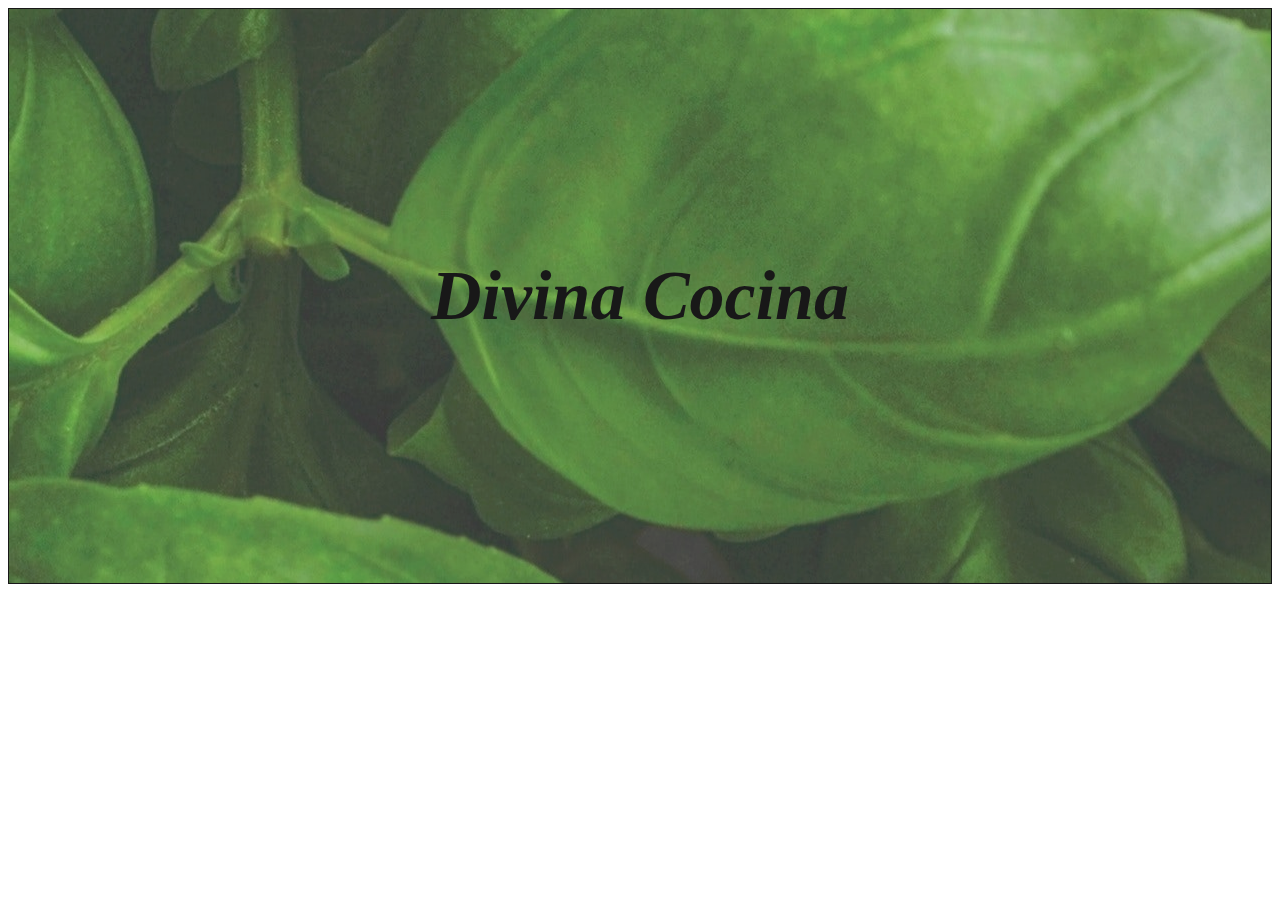
==== index.html @ 6d80ab09 "inicio do projeto" ====
<!DOCTYPE html>
<html lang="pt-br">
<head>
    <meta charset='utf-8'>
    <title>Page Title</title>
    <meta name='viewport' content='width=device-width, initial-scale=1'>
    <style>
        #interface{
            margin: 0 0 0 0;
            border: solid 1px;
            padding: 200px 300px 200px 300px;
            background-image: url(imagens/back.jpg); 
            opacity: 90%;
            position: relative;
            text-align: center;

        }

        #titulo {
            font-style: italic;
            font-size: 70px;
            opacity: 100%;
            font-weight: bold;
        }
    </style>
</head>
<body>
    <div id="interface"> 
        <h1 id='titulo'><bold>Divina Cocina</bold></h1>
    </div>
    
</body>
</html>
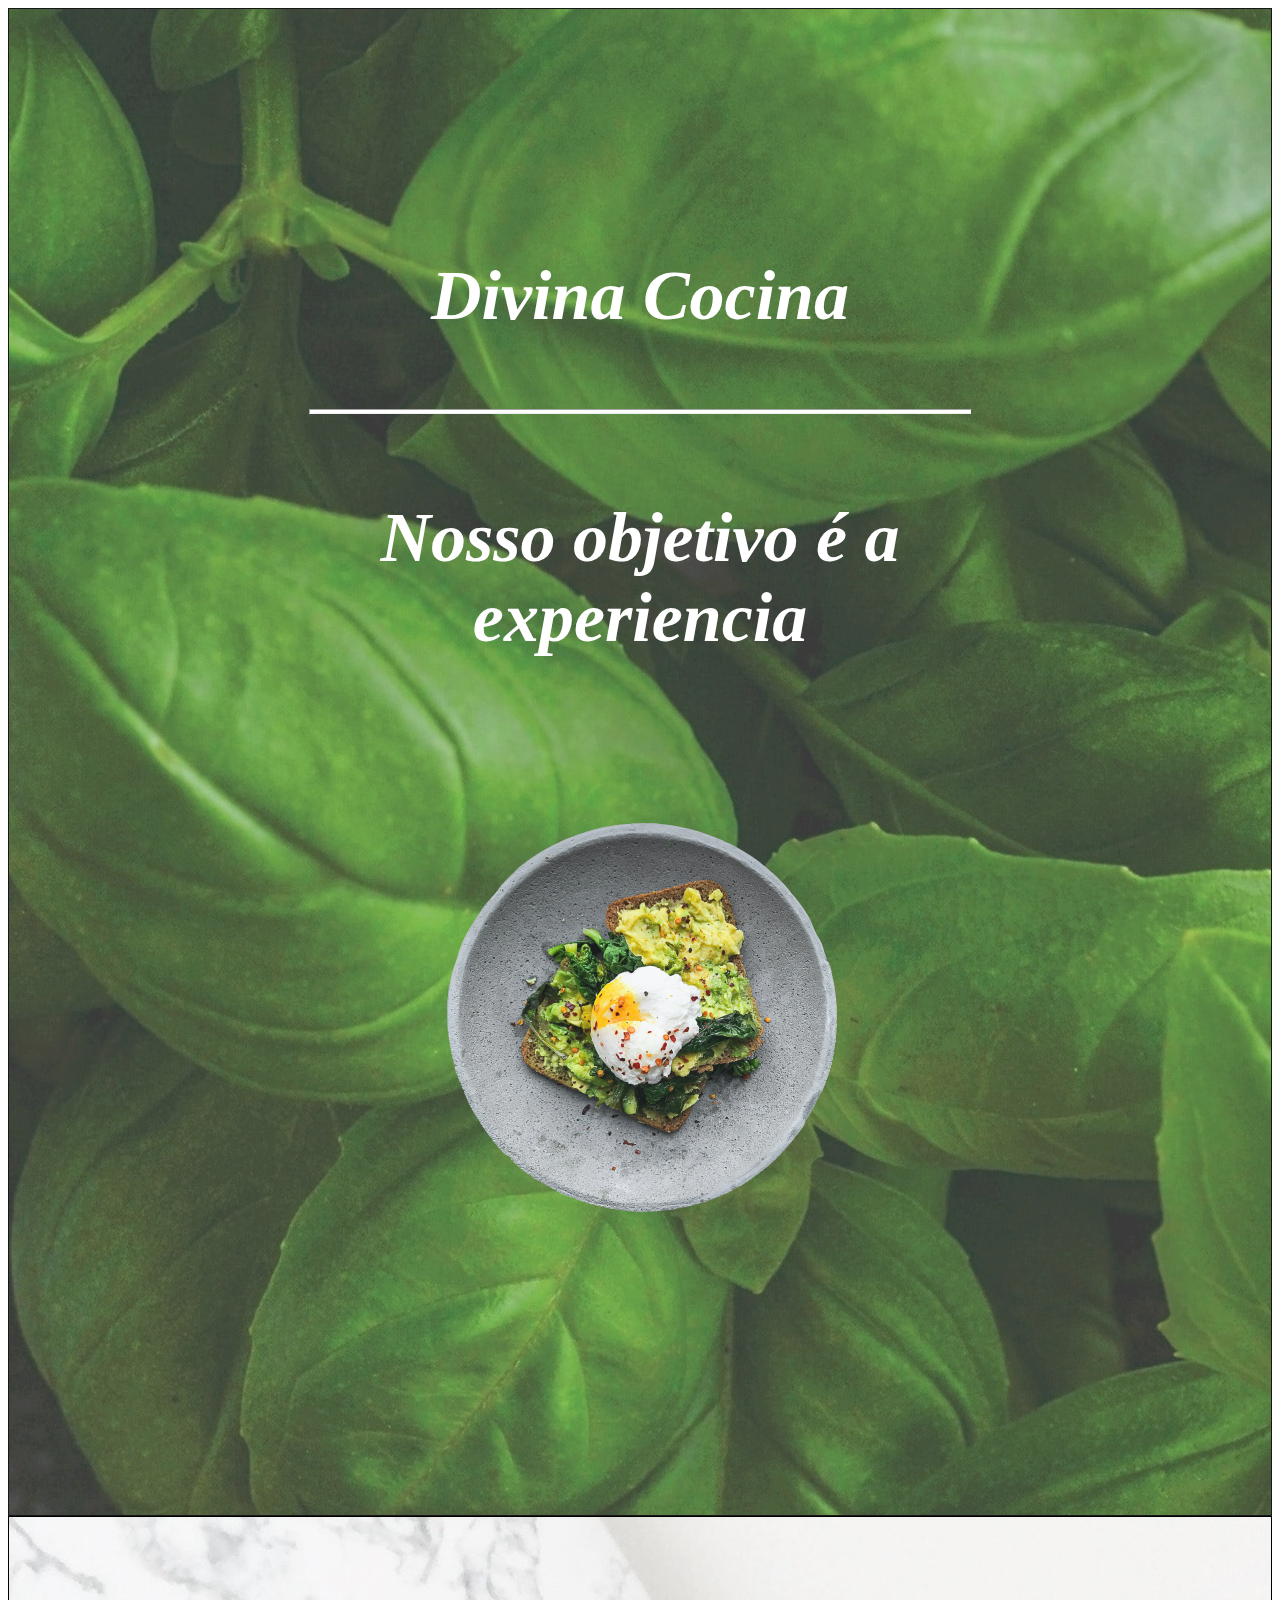
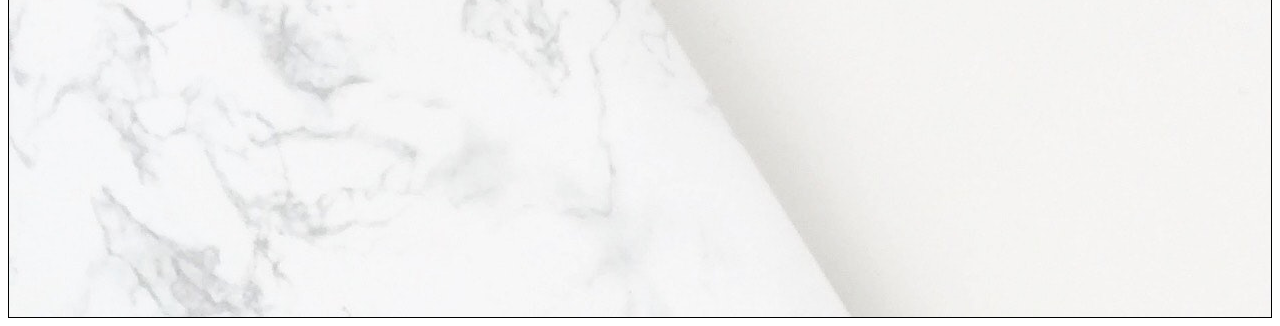
==== commit e99ed2b9: "Alteracoes" ====
--- a/index.html
+++ b/index.html
@@ -2,32 +2,22 @@
 <html lang="pt-br">
 <head>
     <meta charset='utf-8'>
-    <title>Page Title</title>
+    <title>Divina Cocina</title>
     <meta name='viewport' content='width=device-width, initial-scale=1'>
-    <style>
-        #interface{
-            margin: 0 0 0 0;
-            border: solid 1px;
-            padding: 200px 300px 200px 300px;
-            background-image: url(imagens/back.jpg); 
-            opacity: 90%;
-            position: relative;
-            text-align: center;
-
-        }
-
-        #titulo {
-            font-style: italic;
-            font-size: 70px;
-            opacity: 100%;
-            font-weight: bold;
-        }
-    </style>
+    <link rel="stylesheet" href="style.css">
 </head>
 <body>
-    <div id="interface"> 
-        <h1 id='titulo'><bold>Divina Cocina</bold></h1>
-    </div>
-    
+    <main>
+        <div id="interface"> 
+            <h1 id='titulo'><bold>Divina Cocina</bold></h1>
+            <br><hr><br>
+            <h2 id='titulo'><bold>Nosso objetivo é a experiencia</bold></h2>
+            <br>
+            <img src="/imagens/pratopedra.png">
+        </div>
+        <div id="interface2">
+
+        </div>
+    </main>
 </body>
 </html>--- a/style.css
+++ b/style.css
@@ -0,0 +1,30 @@
+#interface{
+    margin: 0 0 0 0;
+    border: solid 1px;
+    padding: 200px 300px 200px 300px;
+    background-image: url(imagens/back.jpg); 
+    opacity: 90%;
+    position: relative;
+    text-align: center;
+
+}
+
+#titulo {
+    font-style: italic;
+    font-size: 70px;
+    color: white;
+    opacity: 100%;
+    font-weight: bold;
+}
+
+hr {
+    height: 3px;
+    background-color: white;
+}
+#interface2 {
+    margin: 0 0 0 0;
+    border: solid 1px;
+    padding: 200px 300px 200px 300px;
+    position: static;
+    background-image: url(imagens/carbonara.jpg);
+}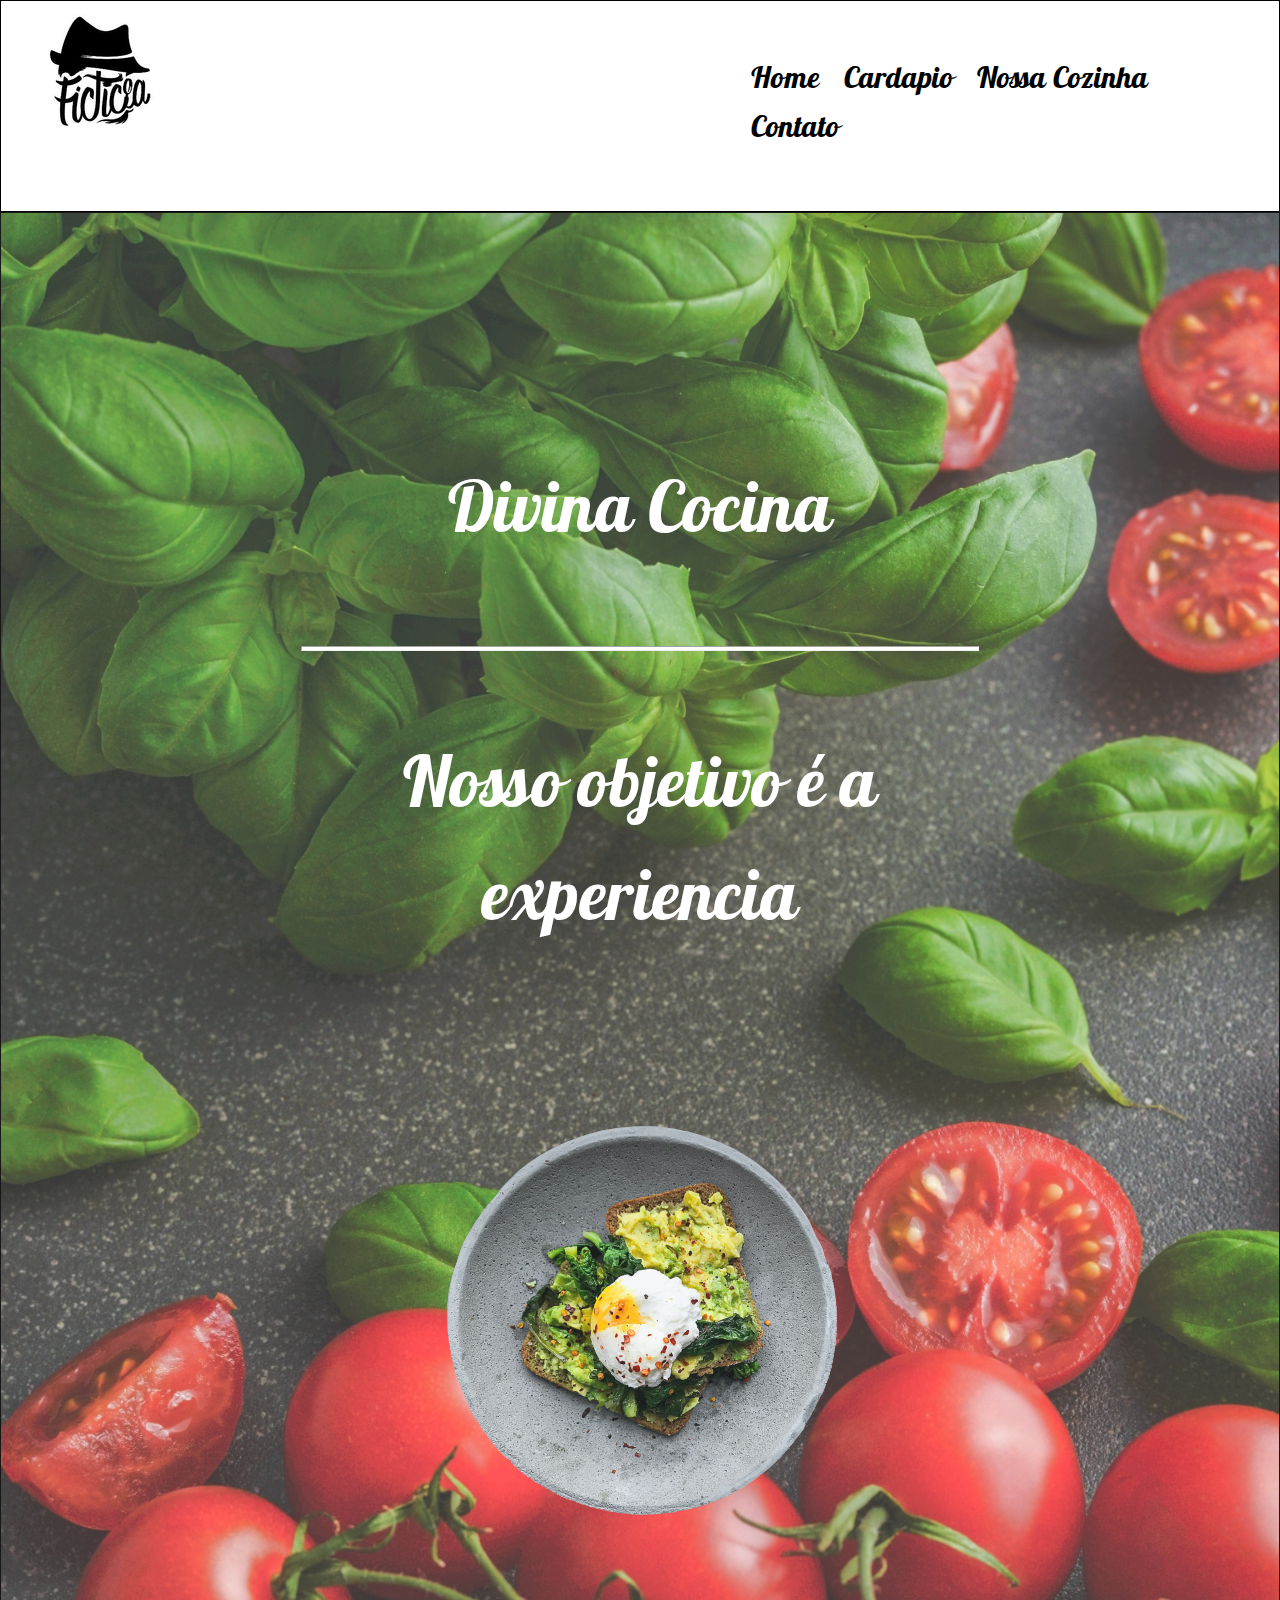
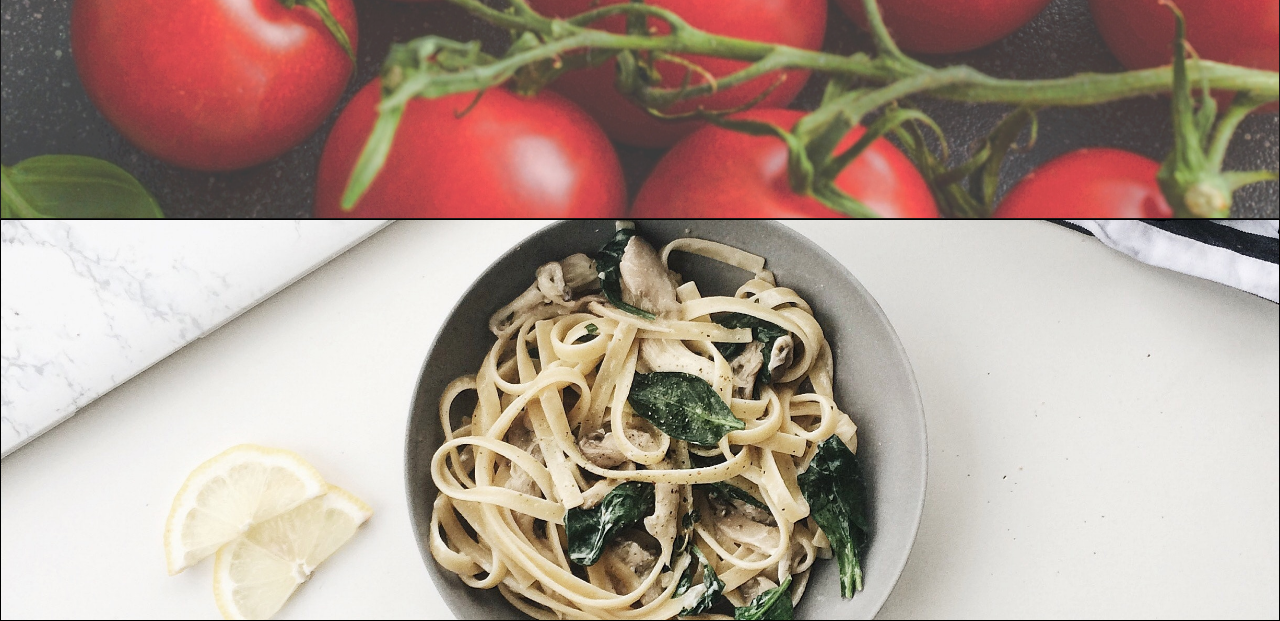
==== commit d83a5a88: "atualizacoes de layout" ====
--- a/index.html
+++ b/index.html
@@ -7,6 +7,15 @@
     <link rel="stylesheet" href="style.css">
 </head>
 <body>
+    <nav>
+        <img src="imagens/logo_Easy-Resize.com.jpg" id='logo'>
+        <ul id='navbar'>
+            <li><a href="index.html">Home</a></li>
+            <li><a href="#">Cardapio</a></li>
+            <li><a href="#">Nossa Cozinha</a></li>
+            <li><a href="#">Contato</a></li>
+        </ul>
+    </nav>
     <main>
         <div id="interface"> 
             <h1 id='titulo'><bold>Divina Cocina</bold></h1>
--- a/style.css
+++ b/style.css
@@ -1,8 +1,14 @@
+body {
+    margin: auto;
+}
+
 #interface{
-    margin: 0 0 0 0;
     border: solid 1px;
     padding: 200px 300px 200px 300px;
-    background-image: url(imagens/back.jpg); 
+    background-image: url(imagens/back.jpg);
+    background-size: cover;
+    background-repeat: no-repeat;
+    background-position: center;
     opacity: 90%;
     position: relative;
     text-align: center;
@@ -10,11 +16,11 @@
 }
 
 #titulo {
-    font-style: italic;
+    font-family: galada;
     font-size: 70px;
+    font-weight: 400;
     color: white;
     opacity: 100%;
-    font-weight: bold;
 }
 
 hr {
@@ -22,9 +28,46 @@
     background-color: white;
 }
 #interface2 {
-    margin: 0 0 0 0;
     border: solid 1px;
     padding: 200px 300px 200px 300px;
     position: static;
     background-image: url(imagens/carbonara.jpg);
-}+    background-size: cover;
+    background-repeat: no-repeat;
+    background-position: center;;
+}
+
+nav {
+    background-color: white;
+    border: solid 1px black;
+    display: block;
+    padding: 40px;
+    
+}
+#logo {
+    position: absolute;
+    margin-top: -30px;
+}
+
+ul {
+    list-style: none;
+    padding: 0 0 0 700px;
+}
+
+#navbar li{
+    display: inline-block;
+    padding: 0 10px 0 10px;
+    font-size: 30px;
+    font-family: galada;
+}
+@font-face {
+    font-family: galada;
+    src: local(galada), url(Galada-Regular.ttf)
+}
+
+nav ul li a {
+    text-decoration: none;
+    color: black;
+}
+
+nav ul li a:hover {color: greenyellow;}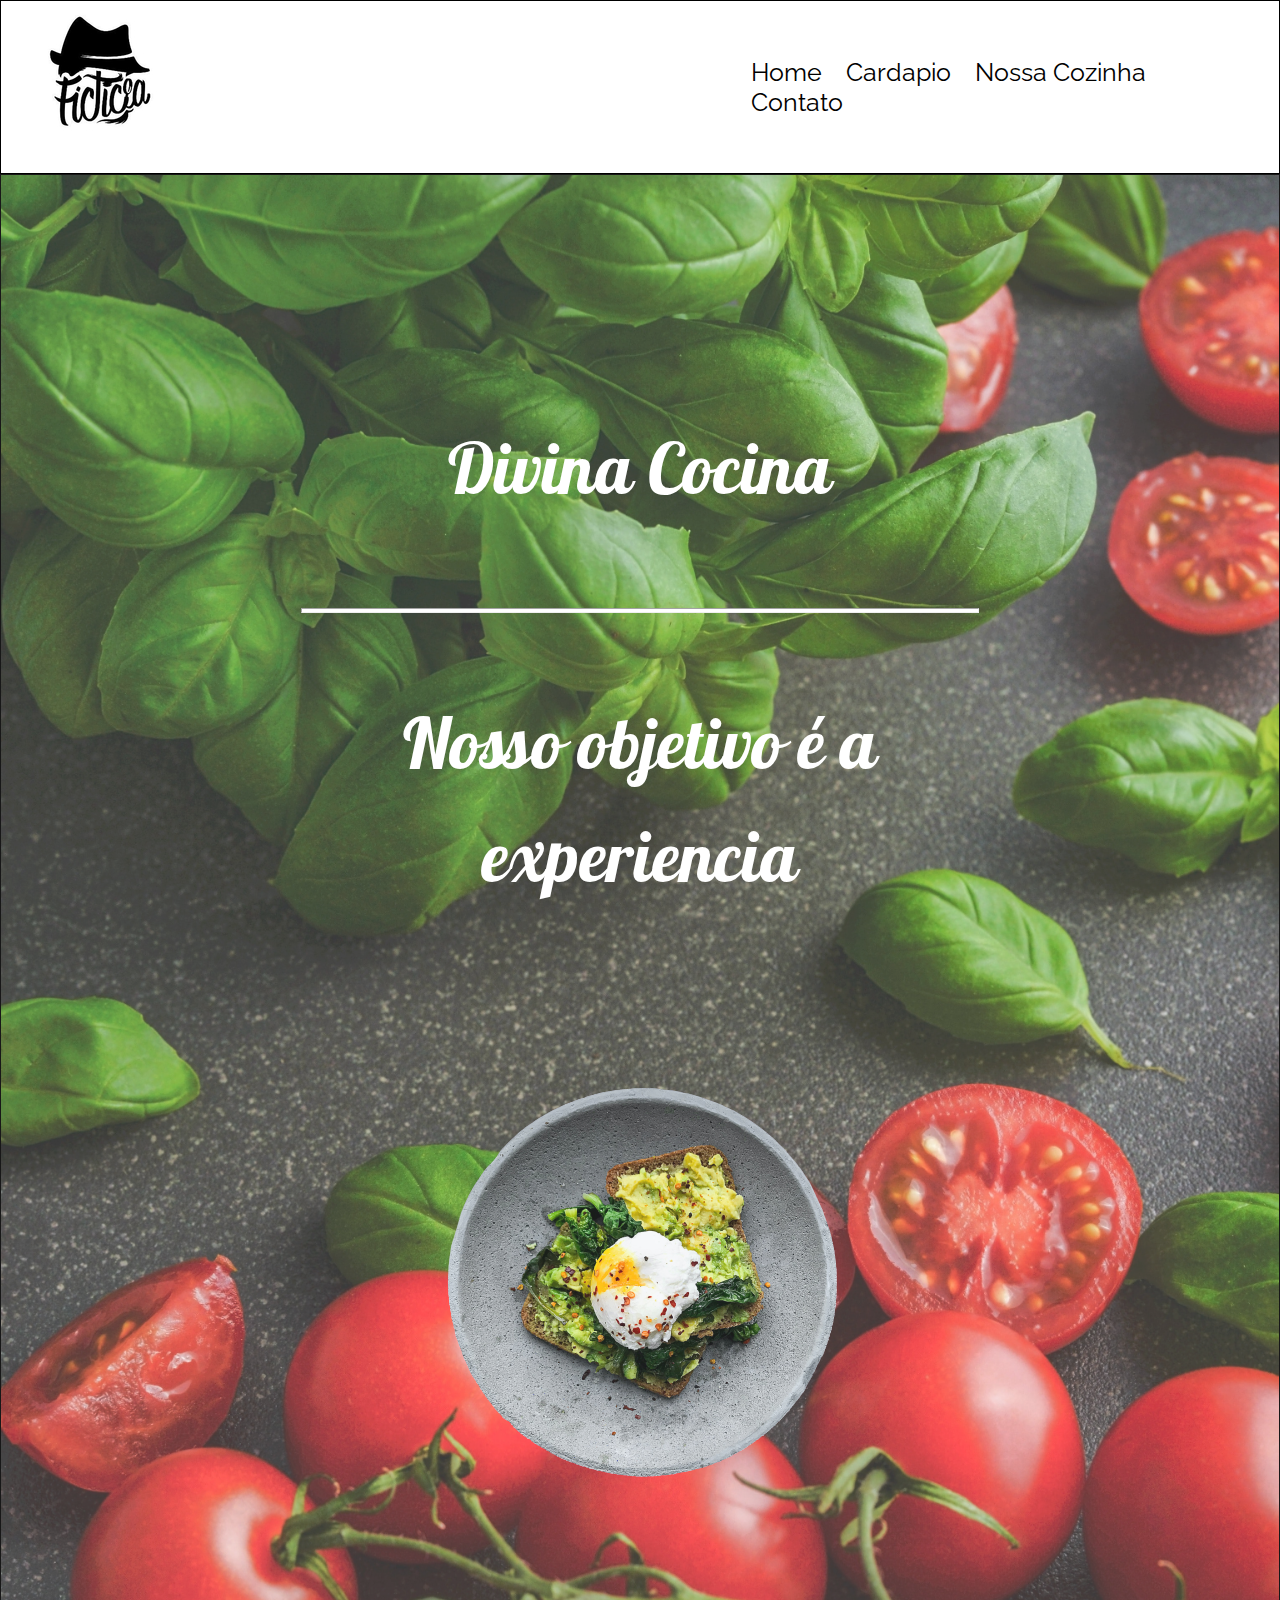
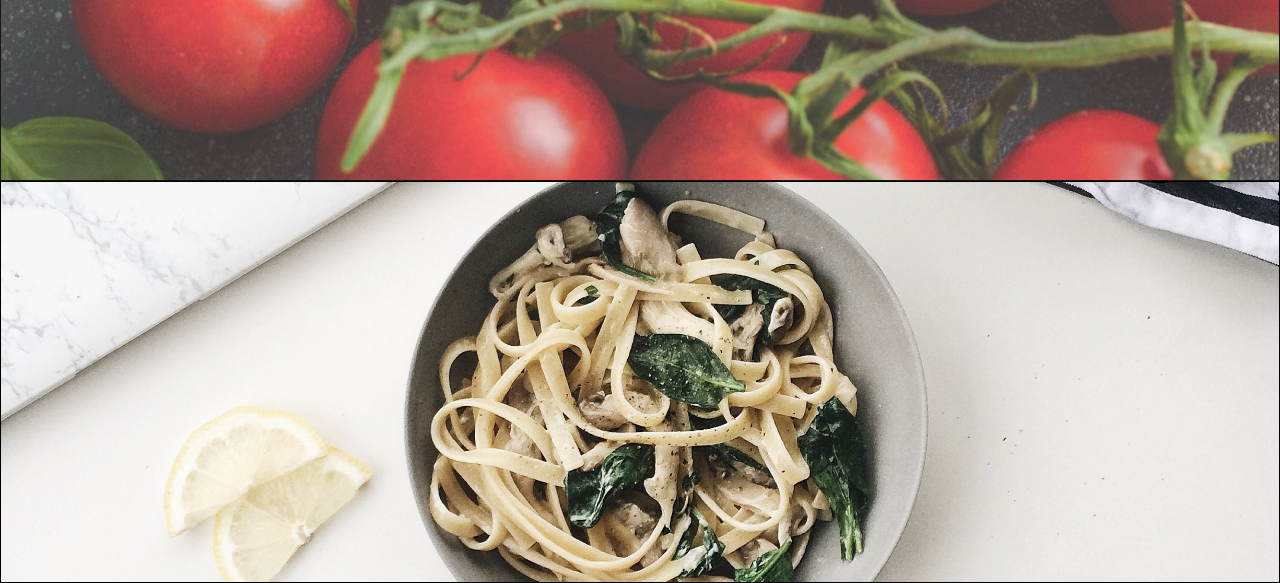
==== commit 971bbd5e: "mais alterado" ====
--- a/index.html
+++ b/index.html
@@ -22,7 +22,7 @@
             <br><hr><br>
             <h2 id='titulo'><bold>Nosso objetivo é a experiencia</bold></h2>
             <br>
-            <img src="/imagens/pratopedra.png">
+            <img src="/imagens/prato-removebg-preview.png">
         </div>
         <div id="interface2">
 
--- a/style.css
+++ b/style.css
@@ -57,12 +57,17 @@
 #navbar li{
     display: inline-block;
     padding: 0 10px 0 10px;
-    font-size: 30px;
-    font-family: galada;
+    font-size: 25px;
+    font-family: raleway;
 }
 @font-face {
     font-family: galada;
     src: local(galada), url(Galada-Regular.ttf)
+}
+
+@font-face {
+    font-family: raleway;
+    src: local(raleway), url(Raleway-VariableFont_wght.ttf);
 }
 
 nav ul li a {
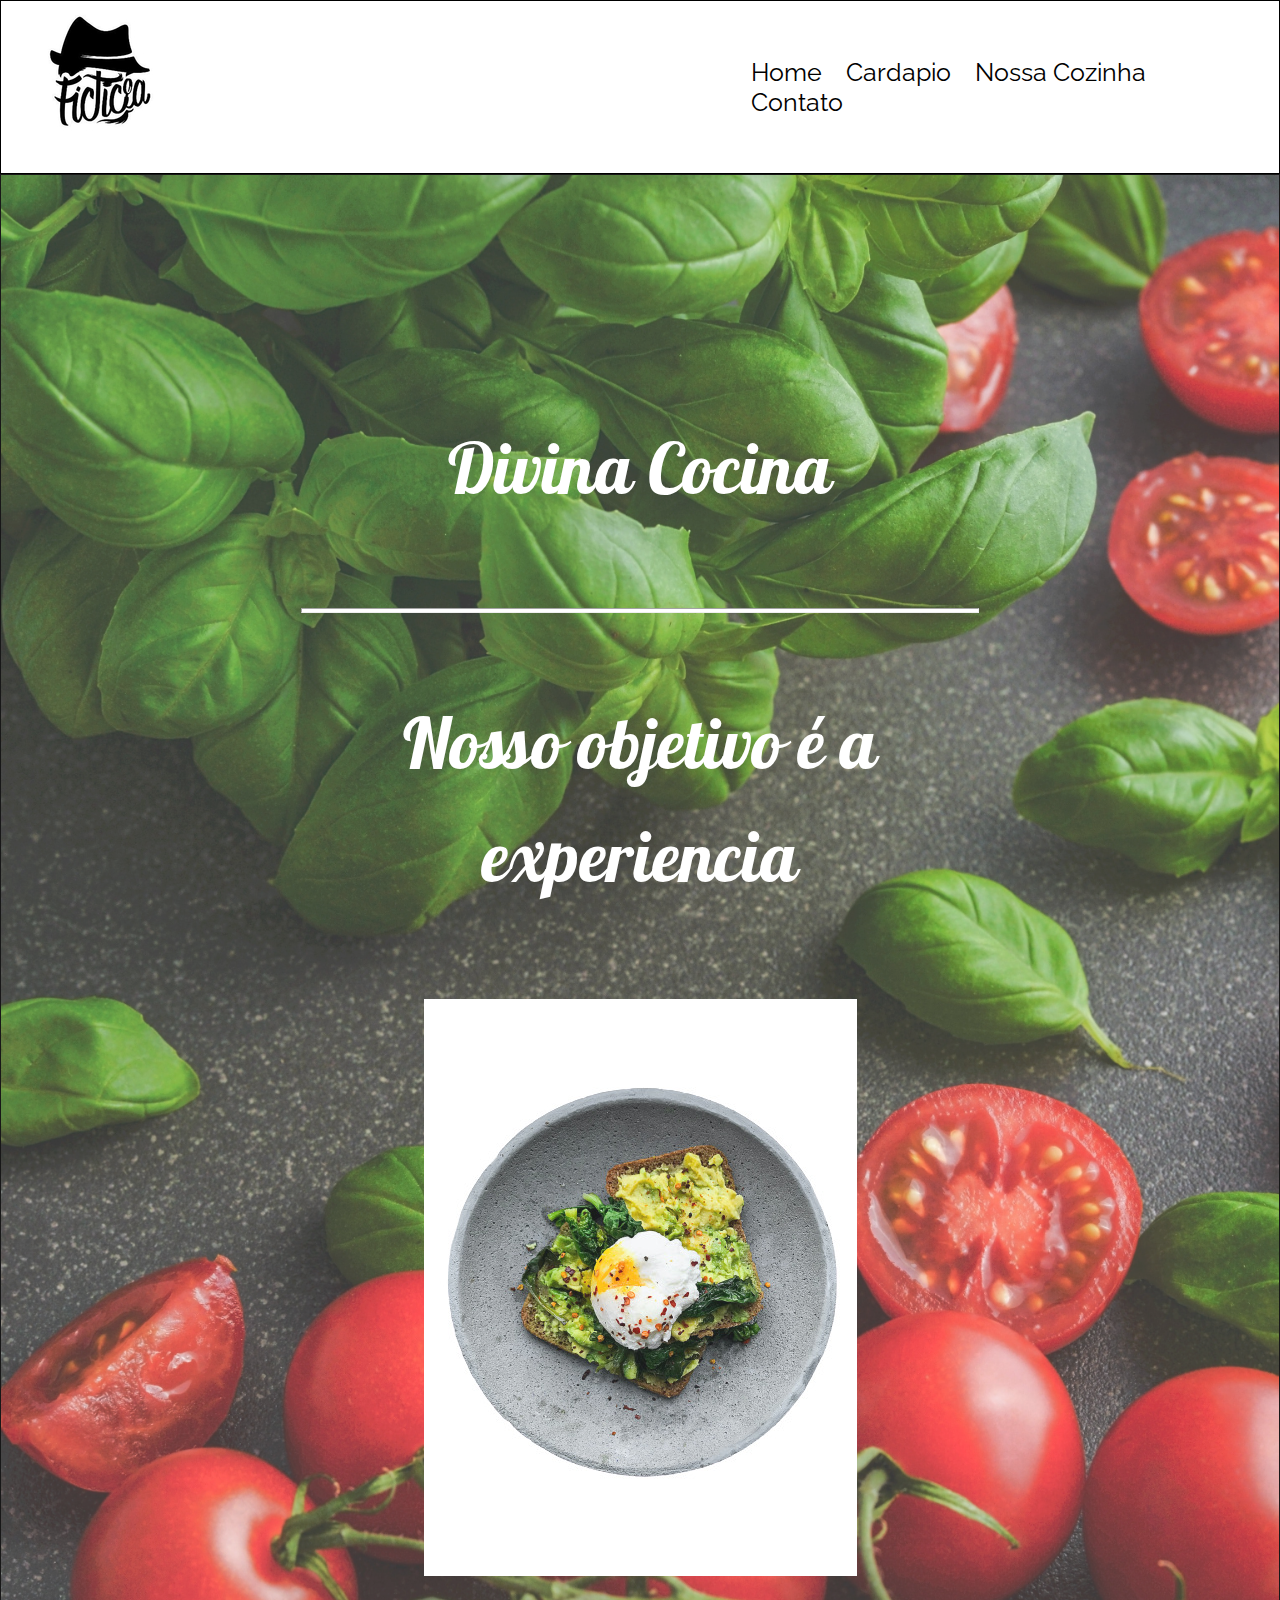
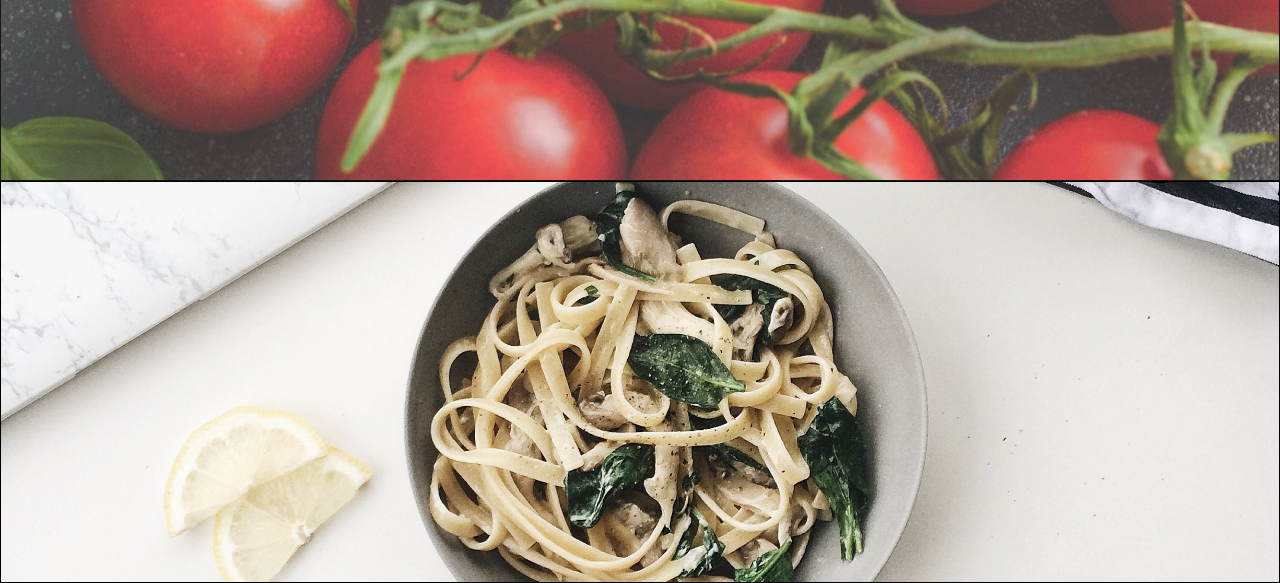
==== commit 9a9ce1e7: "." ====
--- a/index.html
+++ b/index.html
@@ -22,10 +22,10 @@
             <br><hr><br>
             <h2 id='titulo'><bold>Nosso objetivo é a experiencia</bold></h2>
             <br>
-            <img src="/imagens/prato-removebg-preview.png">
+            <img src="/imagens/prato-removebg-preview.jpg">
         </div>
         <div id="interface2">
-
+            
         </div>
     </main>
 </body>
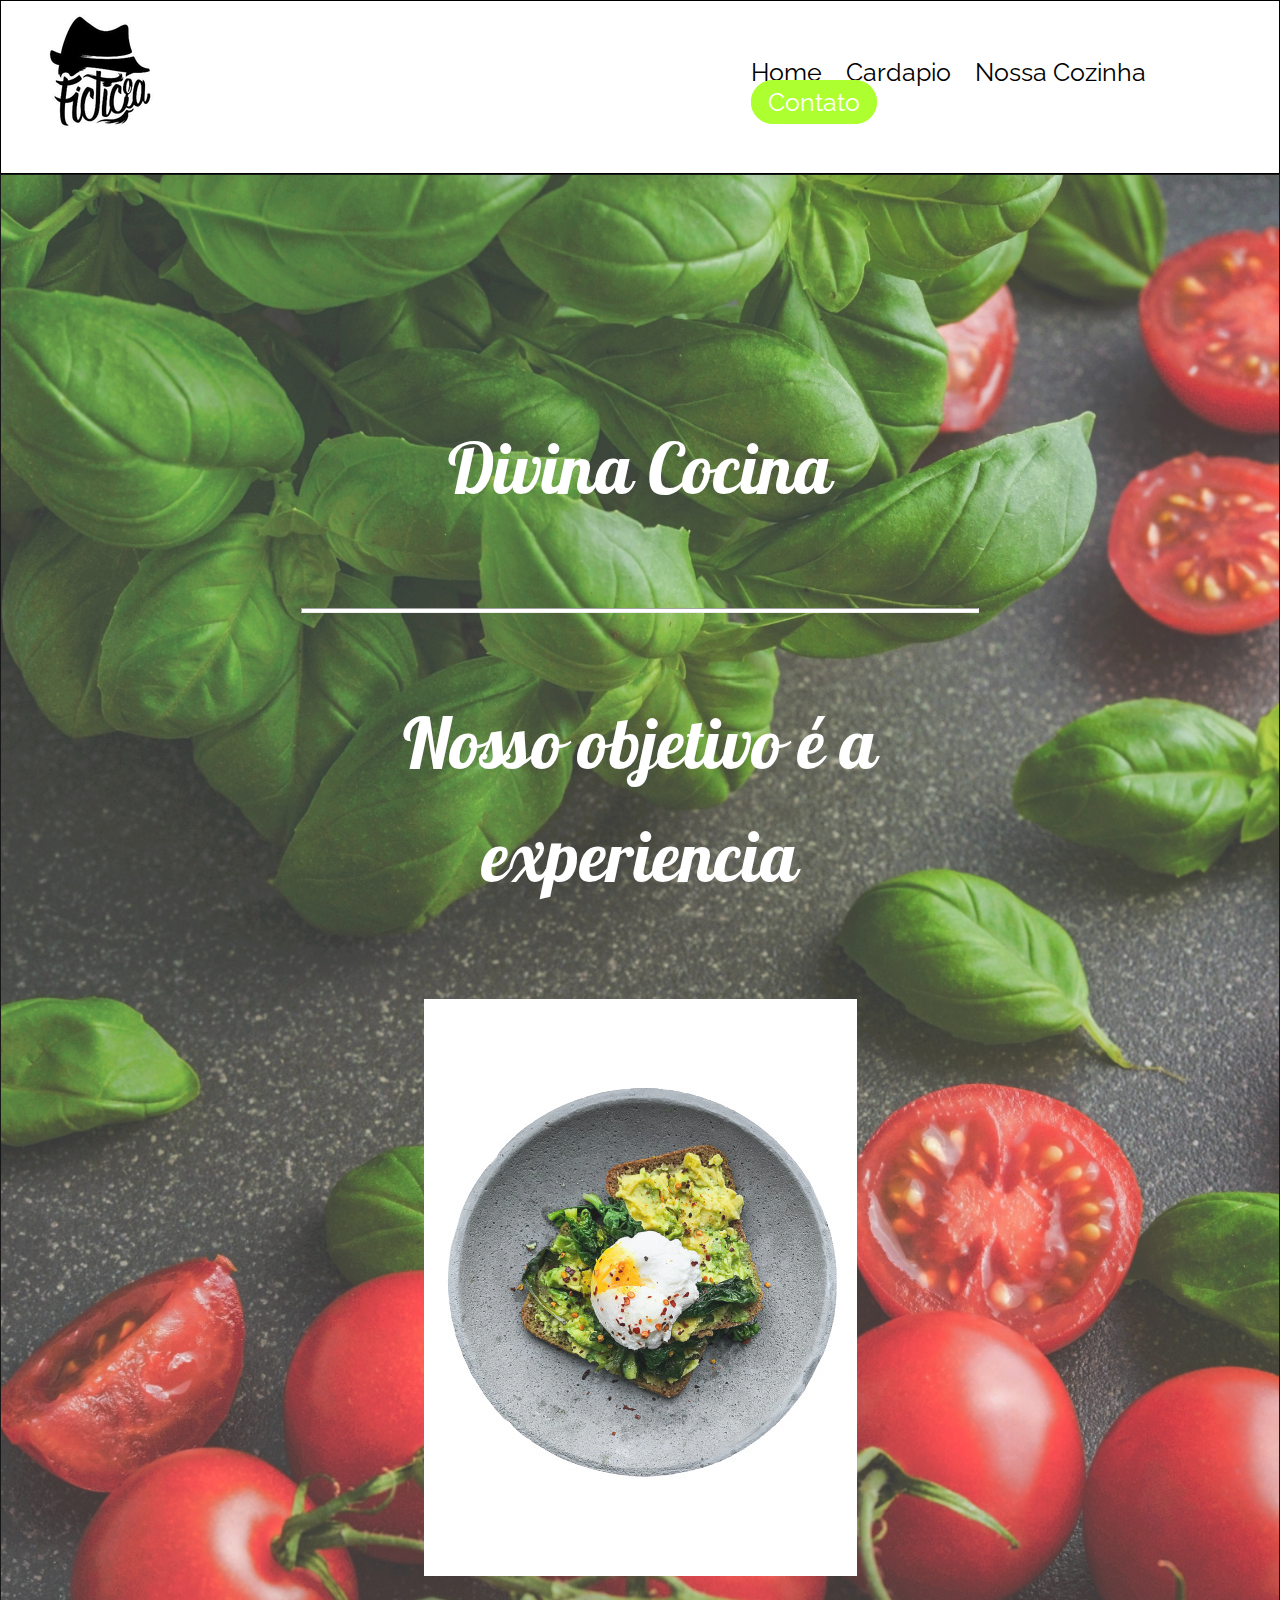
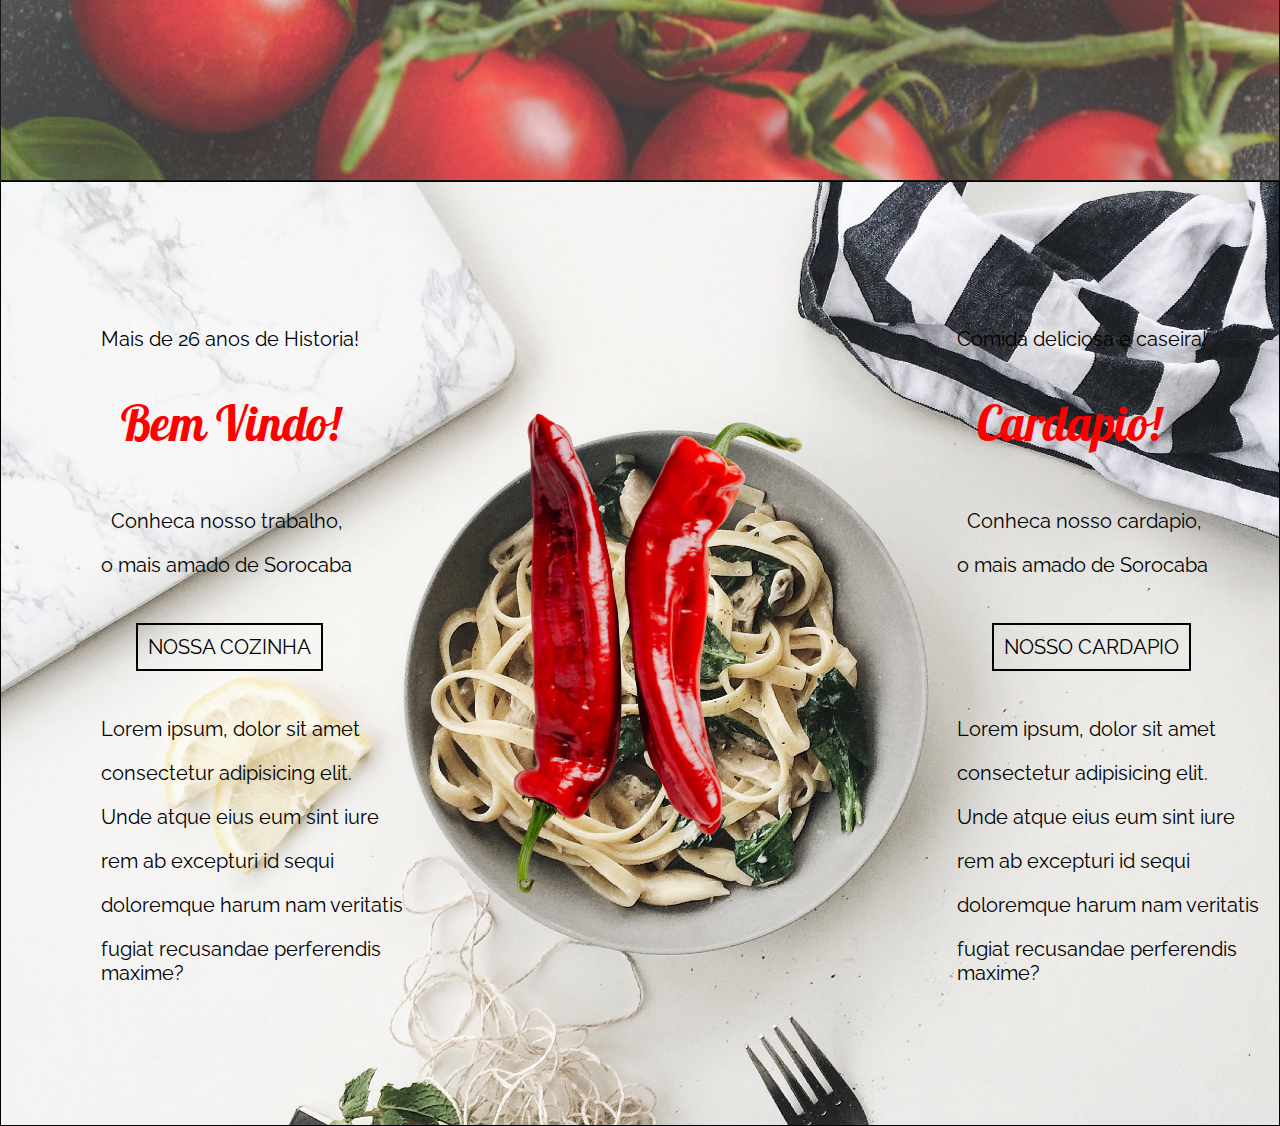
==== commit 0b5f8897: "atualizacao" ====
--- a/index.html
+++ b/index.html
@@ -8,24 +8,56 @@
 </head>
 <body>
     <nav>
-        <img src="imagens/logo_Easy-Resize.com.jpg" id='logo'>
+        <a href="index.html"><img src="imagens/logo_Easy-Resize.com.jpg"  id='logo'></a>
         <ul id='navbar'>
             <li><a href="index.html">Home</a></li>
             <li><a href="#">Cardapio</a></li>
             <li><a href="#">Nossa Cozinha</a></li>
-            <li><a href="#">Contato</a></li>
+            <li><a href="#" id="btnverde">Contato</a></li>
         </ul>
     </nav>
     <main>
         <div id="interface"> 
             <h1 id='titulo'><bold>Divina Cocina</bold></h1>
-            <br><hr><br>
+            <br><hr id="hr1"><br>
             <h2 id='titulo'><bold>Nosso objetivo é a experiencia</bold></h2>
             <br>
             <img src="/imagens/prato-removebg-preview.jpg">
         </div>
         <div id="interface2">
-            
+            <div id='BV'>
+                <p>Mais de 26 anos de Historia!</p>
+                <h2 id="titulo2">&nbsp&nbspBem Vindo!</h2>
+                <p>&nbsp&nbspConheca nosso trabalho,</p>
+                <p>o mais amado de Sorocaba</p>
+                <br>
+                <p><a href="#">NOSSA COZINHA</a></p>
+                <br>
+                <p>Lorem ipsum, dolor sit amet </p>
+                <p>consectetur adipisicing elit.</p>
+                <p>Unde atque eius eum sint iure</p>
+                <p>rem ab excepturi id sequi </p>
+                <p>doloremque harum nam veritatis </p>
+                <p>fugiat recusandae perferendis maxime?</p>
+            </div>
+            <div class="pimenta">
+                <img src="imagens/wp/red-chili-on-white-surface-4084633-removebg-preview.png">
+            </div>
+            <div id='BV2'>
+                <p>Comida deliciosa e caseira!</p>
+                <h2 id="titulo2">&nbsp&nbspCardapio!</h2>
+                <p>&nbsp&nbspConheca nosso cardapio,</p>
+                <p>o mais amado de Sorocaba</p>
+                <br>
+                <p><a href="#">NOSSO CARDAPIO</a></p>
+                <br>
+                <p>Lorem ipsum, dolor sit amet </p>
+                <p>consectetur adipisicing elit.</p>
+                <p>Unde atque eius eum sint iure</p>
+                <p>rem ab excepturi id sequi </p>
+                <p>doloremque harum nam veritatis </p>
+                <p>fugiat recusandae perferendis maxime?</p>
+            </div>
         </div>
     </main>
 </body>
--- a/style.css
+++ b/style.css
@@ -23,18 +23,34 @@
     opacity: 100%;
 }
 
+#titulo2 {
+    font-family: galada;
+    font-size: 48px;
+    font-weight: 400;
+    color: red;
+    opacity: 100%;
+    
+}
+
 hr {
     height: 3px;
     background-color: white;
 }
+
 #interface2 {
     border: solid 1px;
-    padding: 200px 300px 200px 300px;
     position: static;
+    padding: 125px 0 120px 100px;
     background-image: url(imagens/carbonara.jpg);
     background-size: cover;
     background-repeat: no-repeat;
     background-position: center;;
+    display: flex;
+    flex: content;
+}
+
+#BV2 {
+    padding: 0 0 0 125px;
 }
 
 nav {
@@ -74,5 +90,32 @@
     text-decoration: none;
     color: black;
 }
+#btnverde {
+    border: solid 2px greenyellow;
+    padding: 5px 15px 5px 15px;
+    border-radius: 40px;
+    background-color: greenyellow;
+    color: white;
+}
 
-nav ul li a:hover {color: greenyellow;}+#btnverde:hover {background-color: green; border: green;}
+
+nav ul li a:hover {color: greenyellow;}
+
+p {
+    font-family: raleway;
+    font-size: 20px;
+    list-style: none;
+    
+}
+
+main div div a {
+    text-decoration: none;
+    color: black;
+    border: solid 2px;
+    margin: 0 0 0 35px;
+    padding: 10px;
+}
+
+main div div a:hover{background-color: darkgray;}
+
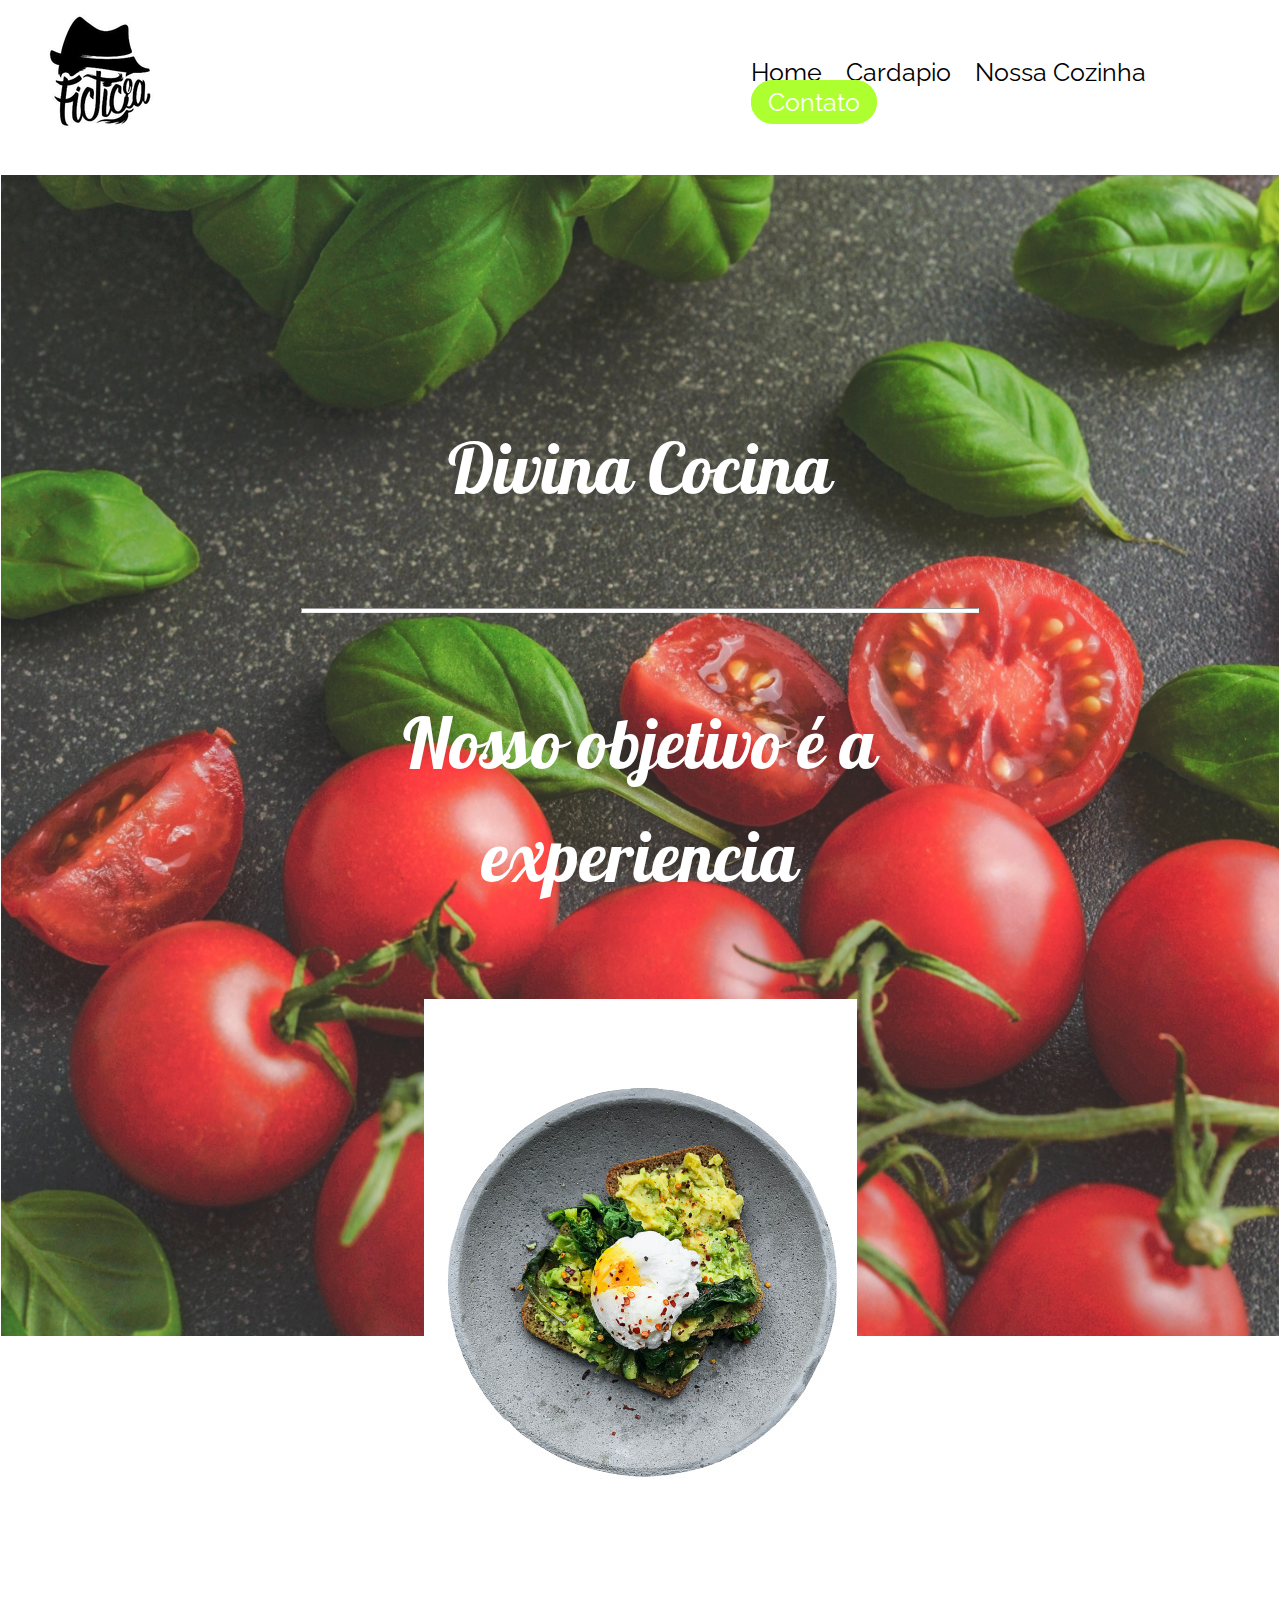
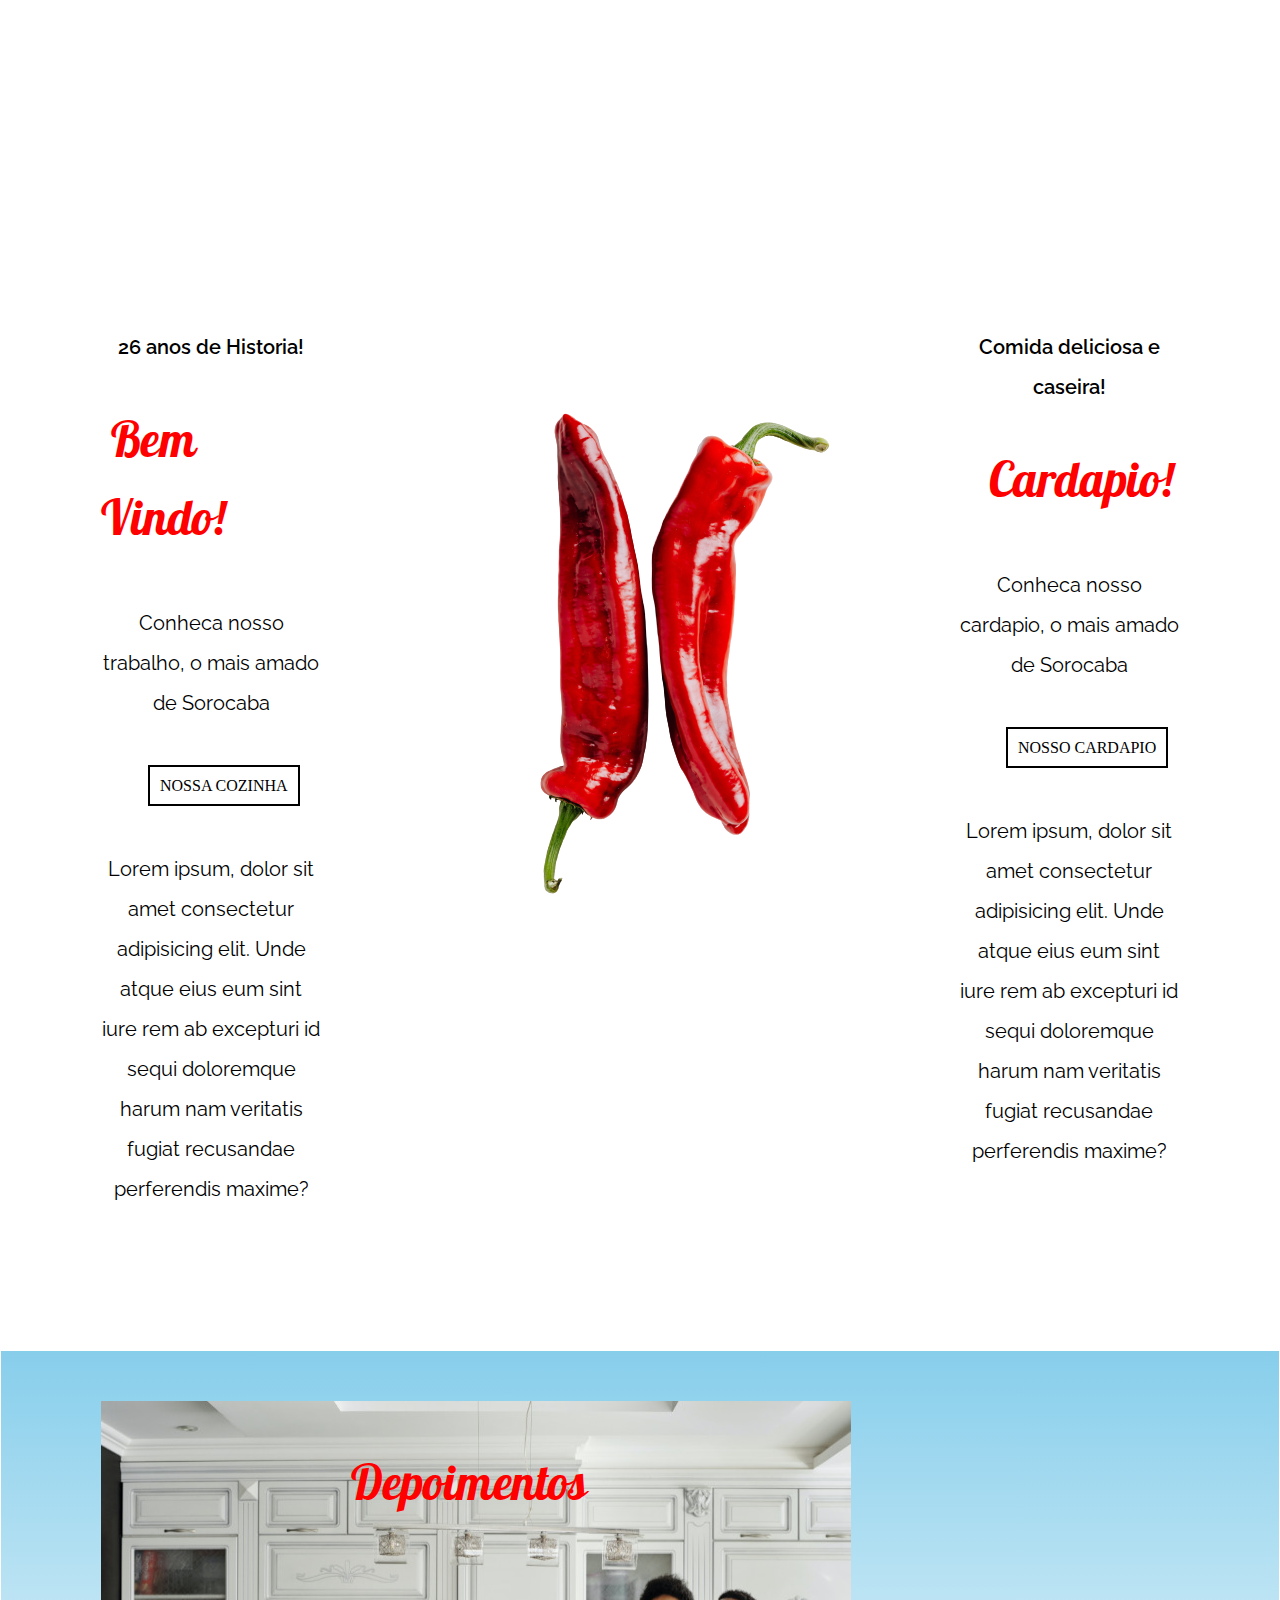
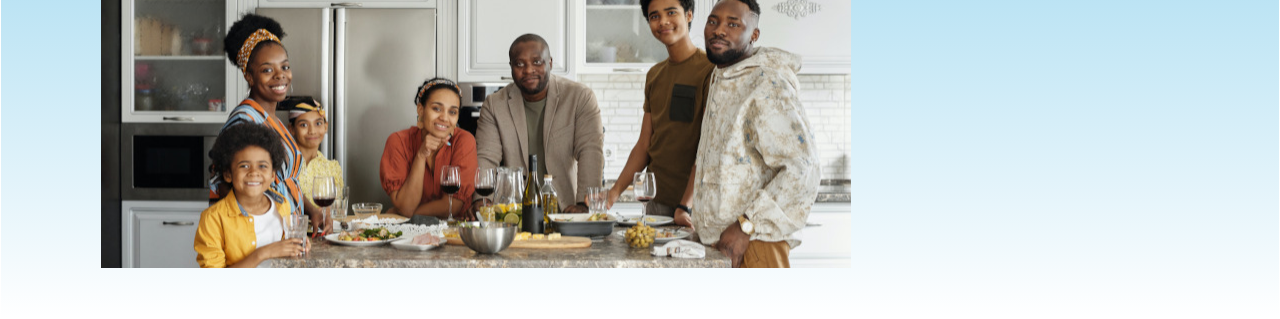
==== commit 4b2fc239: "Alteraçoes de detalhes" ====
--- a/index.html
+++ b/index.html
@@ -5,6 +5,9 @@
     <title>Divina Cocina</title>
     <meta name='viewport' content='width=device-width, initial-scale=1'>
     <link rel="stylesheet" href="style.css">
+    <script>
+        
+    </script>
 </head>
 <body>
     <nav>
@@ -26,37 +29,45 @@
         </div>
         <div id="interface2">
             <div id='BV'>
-                <p>Mais de 26 anos de Historia!</p>
-                <h2 id="titulo2">&nbsp&nbspBem Vindo!</h2>
-                <p>&nbsp&nbspConheca nosso trabalho,</p>
-                <p>o mais amado de Sorocaba</p>
+                <p id="texto" style="font-weight: 600;">26 anos de Historia!</p>
+                <h2 id="titulo2">&nbspBem Vindo!</h2>
+                <p id="texto">Conheca nosso trabalho,
+                o mais amado de Sorocaba</p>
                 <br>
-                <p><a href="#">NOSSA COZINHA</a></p>
+                <p>&nbsp&nbsp&nbsp<a href="#">NOSSA COZINHA</a></p>
                 <br>
-                <p>Lorem ipsum, dolor sit amet </p>
-                <p>consectetur adipisicing elit.</p>
-                <p>Unde atque eius eum sint iure</p>
-                <p>rem ab excepturi id sequi </p>
-                <p>doloremque harum nam veritatis </p>
-                <p>fugiat recusandae perferendis maxime?</p>
+                <p id="texto">Lorem ipsum, dolor sit amet 
+                consectetur adipisicing elit.
+                Unde atque eius eum sint iure
+                rem ab excepturi id sequi 
+                doloremque harum nam veritatis 
+                fugiat recusandae perferendis maxime?</p>
             </div>
             <div class="pimenta">
                 <img src="imagens/wp/red-chili-on-white-surface-4084633-removebg-preview.png">
             </div>
             <div id='BV2'>
-                <p>Comida deliciosa e caseira!</p>
-                <h2 id="titulo2">&nbsp&nbspCardapio!</h2>
-                <p>&nbsp&nbspConheca nosso cardapio,</p>
-                <p>o mais amado de Sorocaba</p>
+                <p id="texto" style="font-weight: 600;">Comida deliciosa e caseira!</p>
+                <h2 id="titulo2">&nbsp&nbsp&nbspCardapio!</h2>
+                <p id="texto">Conheca nosso cardapio,
+                  o mais amado de Sorocaba</p>
                 <br>
-                <p><a href="#">NOSSO CARDAPIO</a></p>
+                <p>&nbsp&nbsp&nbsp<a href="#">NOSSO CARDAPIO</a></p>
                 <br>
-                <p>Lorem ipsum, dolor sit amet </p>
-                <p>consectetur adipisicing elit.</p>
-                <p>Unde atque eius eum sint iure</p>
-                <p>rem ab excepturi id sequi </p>
-                <p>doloremque harum nam veritatis </p>
-                <p>fugiat recusandae perferendis maxime?</p>
+                <p id="texto" >Lorem ipsum, dolor sit amet 
+                consectetur adipisicing elit.
+                Unde atque eius eum sint iure
+                rem ab excepturi id sequi 
+                doloremque harum nam veritatis 
+                fugiat recusandae perferendis maxime?</p>
+            </div>
+        </div>
+        <div id="depoimentos">
+            <div id="img_depoimentos">
+                <h2 id="titulo2" class="titulo2">Depoimentos</h2>
+            </div>
+            <div id="pessoas_depoimentos"><!-- Falta otimizar essa imagem-->
+                
             </div>
         </div>
     </main>
--- a/style.css
+++ b/style.css
@@ -3,16 +3,15 @@
 }
 
 #interface{
-    border: solid 1px;
+    border: solid 1px #ffffff;
     padding: 200px 300px 200px 300px;
     background-image: url(imagens/back.jpg);
     background-size: cover;
     background-repeat: no-repeat;
     background-position: center;
-    opacity: 90%;
+    background-attachment: fixed;
     position: relative;
     text-align: center;
-
 }
 
 #titulo {
@@ -38,24 +37,46 @@
 }
 
 #interface2 {
-    border: solid 1px;
+    border: solid 1px #ffffff;
     position: static;
-    padding: 125px 0 120px 100px;
+    padding: 125px 0 120px 0;
     background-image: url(imagens/carbonara.jpg);
     background-size: cover;
     background-repeat: no-repeat;
     background-position: center;;
+    background-attachment: fixed;
     display: flex;
     flex: content;
 }
 
+#depoimentos {
+    border: solid 1px #ffffff;
+    position: static;
+    padding: 50px 0 50px 100px;
+    background-image: linear-gradient(to bottom, #87CEEB, #ffffff);
+    display: flex;
+}
+
+#img_depoimentos {
+    background-image: url(imagens/family-posing-for-a-photo-in-the-kitchen-42621618.jpg);
+    background-repeat: no-repeat;
+}
+
+.titulo2 {
+    padding:10px 300px 300px 250px;
+}
+
+#BV {
+    padding: 0 0 0 100px;
+}
+
 #BV2 {
-    padding: 0 0 0 125px;
+    padding: 0 100px 0 100px;
 }
 
 nav {
     background-color: white;
-    border: solid 1px black;
+    border: solid 1px #ffffff;
     display: block;
     padding: 40px;
     
@@ -96,20 +117,27 @@
     border-radius: 40px;
     background-color: greenyellow;
     color: white;
+    transition: 0.5s;
+}
+
+.pimenta {
+    padding: 0 0 0 130px;
 }
 
 #btnverde:hover {background-color: green; border: green;}
 
 nav ul li a:hover {color: greenyellow;}
 
-p {
+#texto {
     font-family: raleway;
     font-size: 20px;
     list-style: none;
-    
+    text-align: center;
+    line-height: 2;
 }
 
 main div div a {
+    text-align: center;
     text-decoration: none;
     color: black;
     border: solid 2px;
